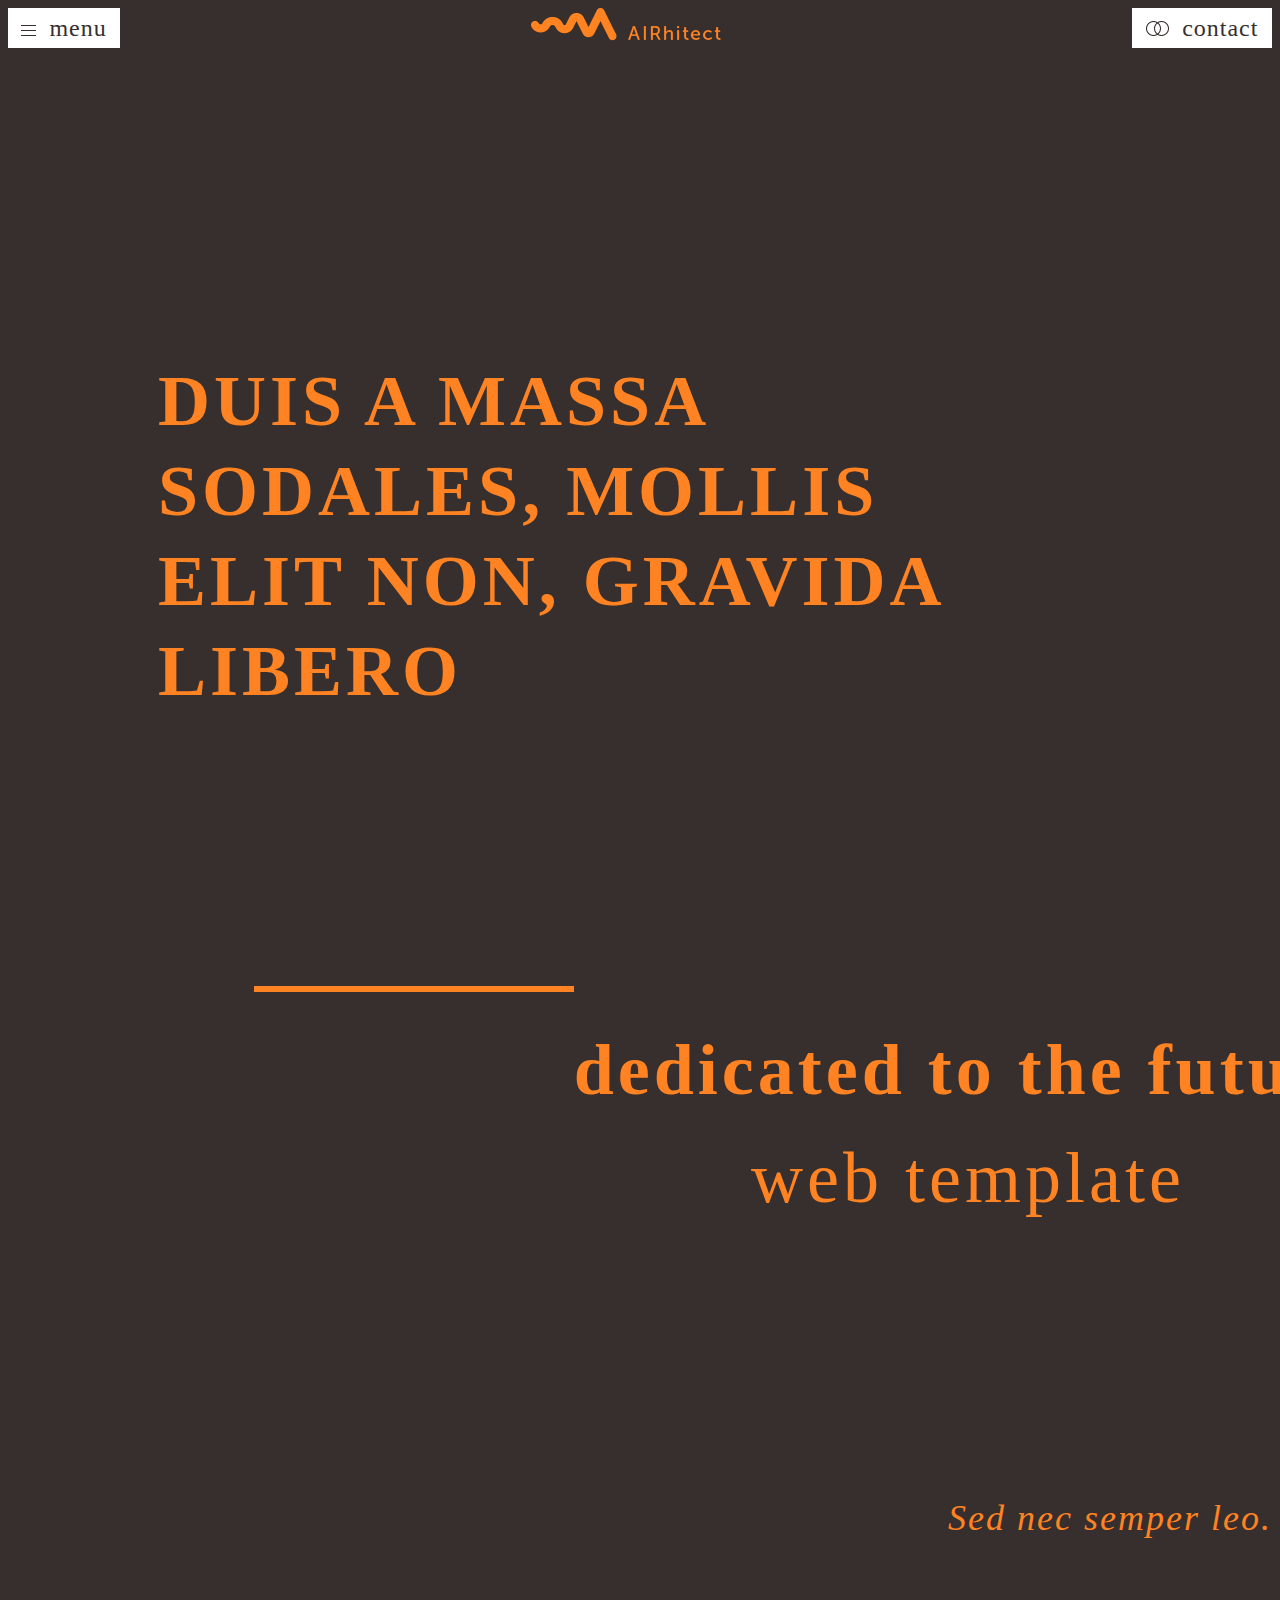
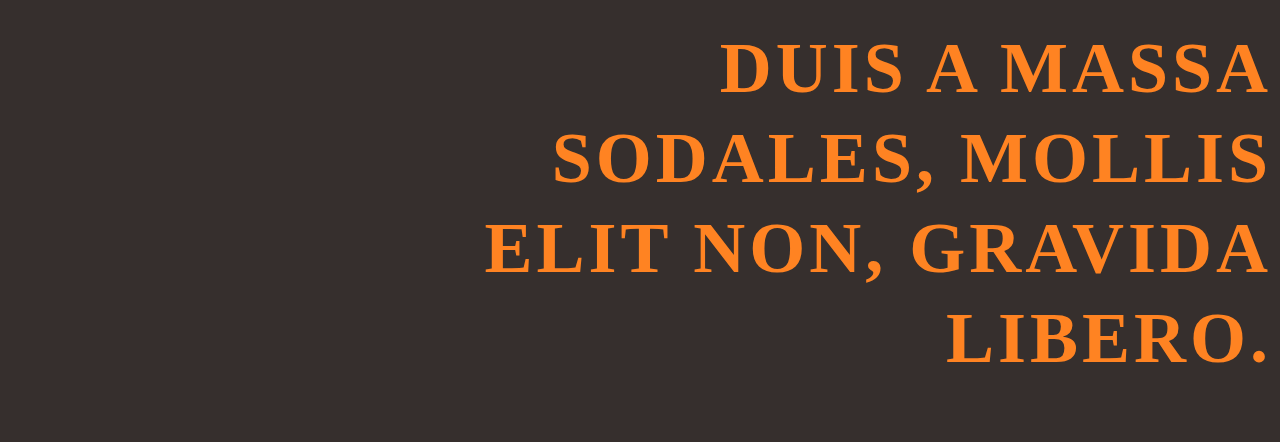
==== index.html @ 6c69bb8c "Add files via upload" ====
<!DOCTYPE html>
<html lang="en">
<head>
    <meta charset="UTF-8">
    <meta http-equiv="X-UA-Compatible" content="IE=edge">
    <meta name="viewport" content="width=device-width, initial-scale=1.0">
    <title>Test-Dev Manuel Szajowicz</title>
    <link href="stylesIndex.css" rel="stylesheet">
    <link rel="stylesheet" href="OwlCarousel2-2.3.4/dist/assets/owl.carousel.min.css">
    <link rel="stylesheet" href="OwlCarousel2-2.3.4/dist/assets/owl.theme.default.min.css">
</head>
<body>
    <header class="header">
        <div  class="menu">
            <div>
                <img src="images/MENU.png">
            </div>
            <div>
                <p>menu</p>
            </div>
        </div>

        <div>
            <img src="images/LOGO.png">
        </div>

        <div class="contact">
            <div>
                <img src="images/CONTACT.png">
            </div>
            <div>
                <p>contact</p>
            </div>
        </div>

    </header>
<div class="owl-carousel">
<div class="divgral item">
    <div class="title item">
            <h1>
                <span>
                DUIS A MASSA SODALES, MOLLIS ELIT NON, GRAVIDA LIBERO
            </span>
            </h1>
    </div>
</div>

    <div class="headline1">
        <img src="images/HEADLINE LINE.png">
        <div>
            <h2>dedicated to the future</h2>
            <p>web template</p>
        </div>
        <img src="images/HEADLINE LINE.png">
    </div>
    <div class="headline2">
        <p>Sed nec semper leo.</p>
        <h2>DUIS A MASSA SODALES, MOLLIS ELIT NON, GRAVIDA LIBERO.</h2>
    </div>

</div>

  
  
<script src="OwlCarousel2-2.3.4/docs/assets/vendors/jquery.min.js"></script>
<script src="OwlCarousel2-2.3.4/dist/owl.carousel.min.js"></script>
<script src="index.js"></script>
</body>
</html>
---- stylesIndex.css ----
body {
    background-image:url(https://i.imgur.com/A1frEpA.jpeg);
    background-size: cover;
    background-repeat: no-repeat;
    background-color: #362f2d;
    height: max-content;
}
.header{
    display: flex;
    justify-content: space-between;
}
.menu {
    width: 112px;
    height: 40px;
    background-color: #ffffff;
    font-size: 24px;
    letter-spacing: 1px;
    line-height: 24px;
    color: #362f2d;
    font-weight: 300;
    font-family: "Lato";
    display: flex;
    justify-content: space-evenly;
    align-items: center;
}
.contact {
    width: 140px;
    height: 40px;
    background-color: #ffffff;
    font-size: 24px;
    letter-spacing: 1px;
    line-height: 24px;
    color: #362f2d;
    font-weight: 300;
    font-family: "Lato";
    text-align: right;
    display: flex;
    justify-content: space-evenly;
    align-items: center;
}

.title {
    margin-left: 150px;
    padding-top: 260px;

    float: left;
    width: 798px;
    height: auto;
    color: #ff8322;
    font-family: "Museo Sans";

}
.title h1 {

    
    font-size: 72px;
    letter-spacing: 4px;
    line-height: 90px;
    margin-bottom: 10px;
    display: block;
}
.slides {
    display: flex;
    flex-flow: row wrap;
    justify-content: center;
    align-items: flex-end;
}

.divgral{
    display: flex;
    justify-content: space-between;
}
.title h1 span {
    background-color: #362f2d;
}
.headline1 {
    width: 1600px;
    display: flex;
    justify-content: center;
    flex-wrap: nowrap;
    margin-top: 260px;
    margin-left: 160px;
    margin-right: 160px;
    
}
.headline1 h2 {
    font-size: 72px;
letter-spacing: 4px;
line-height: 48px;
color: #ff8322;
font-family: "Museo Sans";
}
.headline1 p {
    font-size: 72px;
letter-spacing: 4px;
line-height: 24px;
color: #ff8322;
font-family: "Museo Sans";
text-align: center;
}
.headline1 img {
    max-height: 6px;
    max-width: 320px;
    display: flex;
    flex-direction: column;
    justify-content: center;
    align-items: center;
}
.headline2 {
    max-width: 800px;
    float: right;
    margin-top: 175px;
}
.headline2 h2 {
    font-size: 72px;
letter-spacing: 4px;
line-height: 90px;
color: #ff8322;
font-family: "Museo Sans";
text-align: right;
}
.headline2 p {
    font-size: 36px;
letter-spacing: 2px;
line-height: 90px;
color: #ff8322;
font-style: italic;
font-family: "Museo Sans";
text-align: right;
}
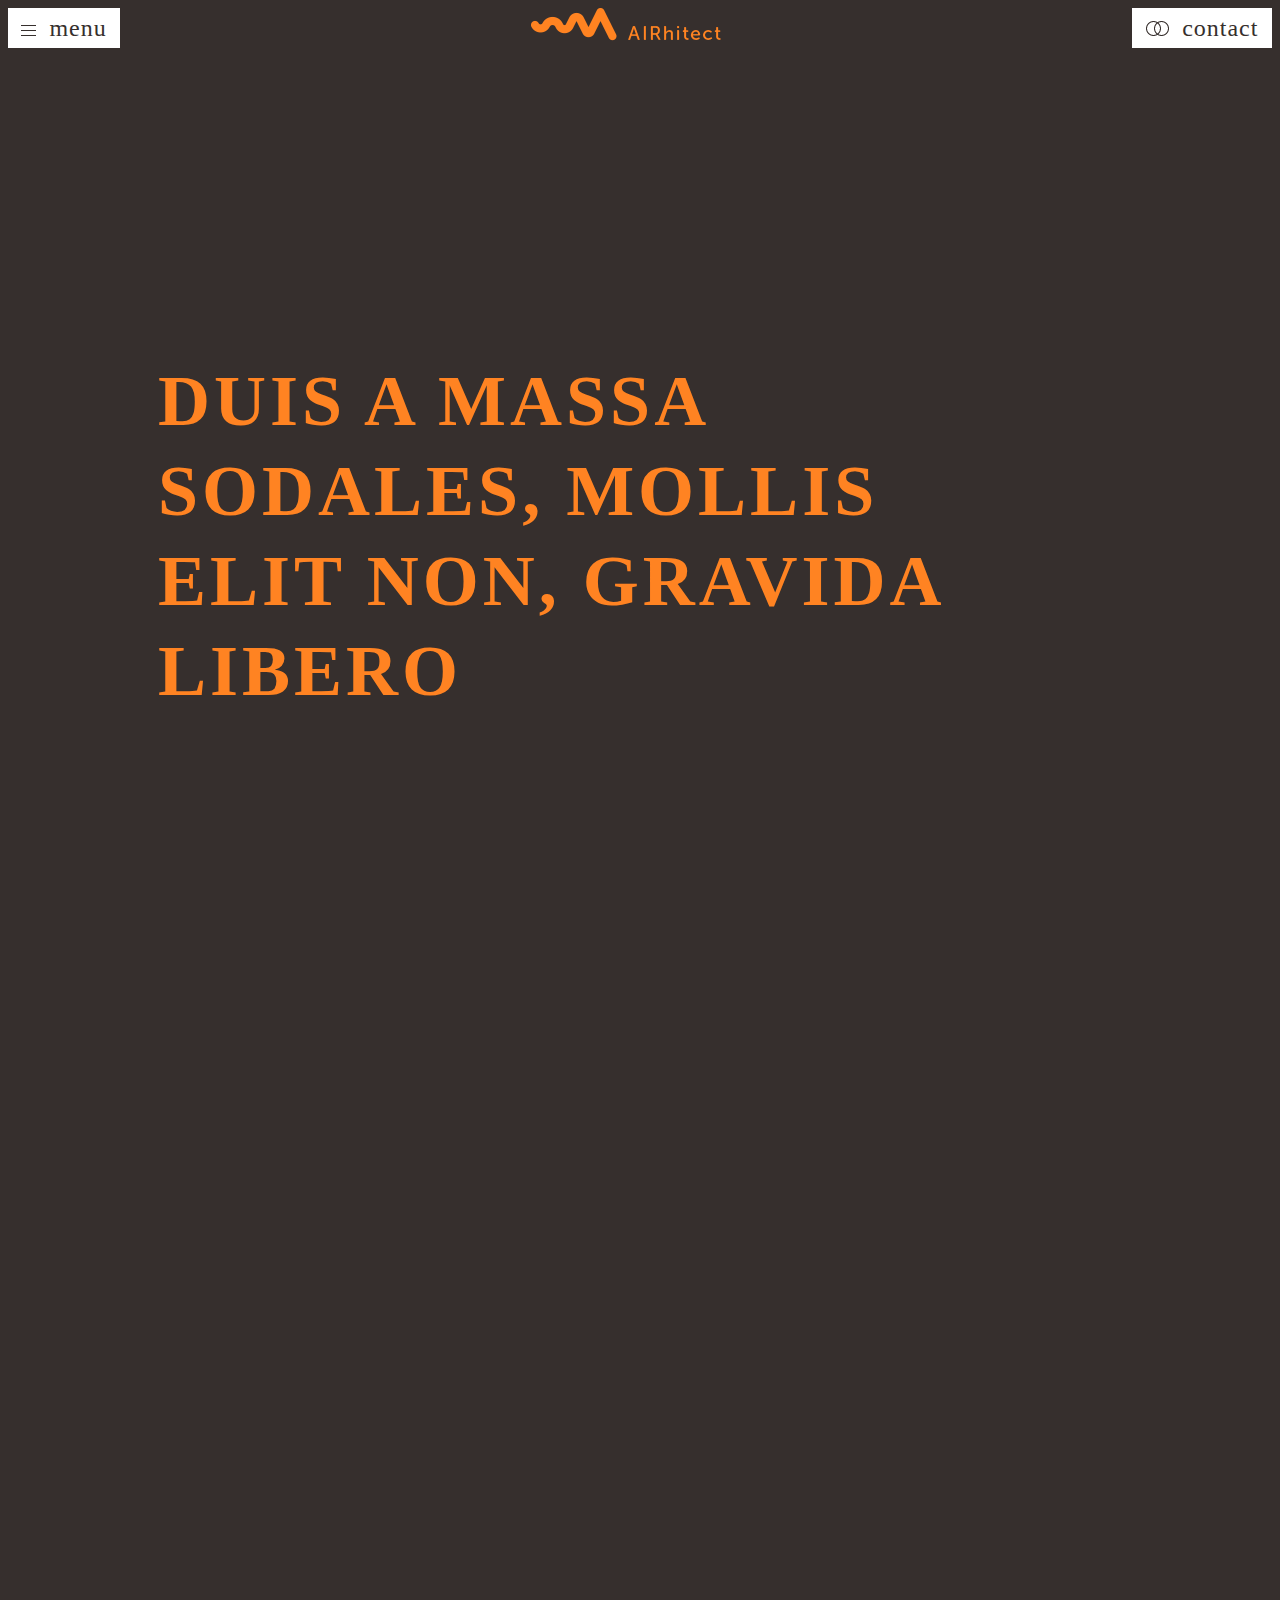
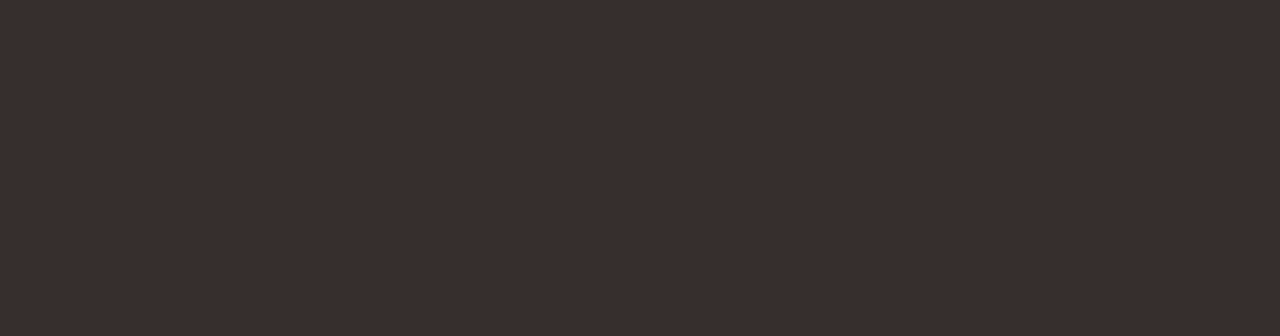
==== commit 631a4b5d: "Add files via upload" ====
--- a/index.html
+++ b/index.html
@@ -6,8 +6,8 @@
     <meta name="viewport" content="width=device-width, initial-scale=1.0">
     <title>Test-Dev Manuel Szajowicz</title>
     <link href="stylesIndex.css" rel="stylesheet">
-    <link rel="stylesheet" href="OwlCarousel2-2.3.4/dist/assets/owl.carousel.min.css">
-    <link rel="stylesheet" href="OwlCarousel2-2.3.4/dist/assets/owl.theme.default.min.css">
+    <link rel="stylesheet" href="owl.carousel.min.css">
+    <link rel="stylesheet" href="owl.theme.default.min.css">
 </head>
 <body>
     <header class="header">
@@ -35,7 +35,7 @@
 
     </header>
 <div class="owl-carousel">
-<div class="divgral item">
+<section class="divgral item">
     <div class="title item">
             <h1>
                 <span>
@@ -43,27 +43,27 @@
             </span>
             </h1>
     </div>
-</div>
+</section>
 
-    <div class="headline1">
+    <section class="headline1">
         <img src="images/HEADLINE LINE.png">
         <div>
             <h2>dedicated to the future</h2>
             <p>web template</p>
         </div>
         <img src="images/HEADLINE LINE.png">
-    </div>
-    <div class="headline2">
+    </section>
+    <section class="headline2">
         <p>Sed nec semper leo.</p>
         <h2>DUIS A MASSA SODALES, MOLLIS ELIT NON, GRAVIDA LIBERO.</h2>
-    </div>
+    </section>
 
 </div>
 
   
   
-<script src="OwlCarousel2-2.3.4/docs/assets/vendors/jquery.min.js"></script>
-<script src="OwlCarousel2-2.3.4/dist/owl.carousel.min.js"></script>
+<script src="jquery.min.js"></script>
+<script src="owl.carousel.min.js"></script>
 <script src="index.js"></script>
 </body>
 </html>--- a/stylesIndex.css
+++ b/stylesIndex.css
@@ -3,7 +3,7 @@
     background-size: cover;
     background-repeat: no-repeat;
     background-color: #362f2d;
-    height: max-content;
+    height: 1920px;
 }
 .header{
     display: flex;
@@ -42,7 +42,6 @@
 .title {
     margin-left: 150px;
     padding-top: 260px;
-
     float: left;
     width: 798px;
     height: auto;
@@ -51,8 +50,6 @@
 
 }
 .title h1 {
-
-    
     font-size: 72px;
     letter-spacing: 4px;
     line-height: 90px;
@@ -85,26 +82,23 @@
 }
 .headline1 h2 {
     font-size: 72px;
-letter-spacing: 4px;
-line-height: 48px;
-color: #ff8322;
-font-family: "Museo Sans";
+    letter-spacing: 4px;
+    line-height: 48px;
+    color: #ff8322;
+    font-family: "Museo Sans";
 }
 .headline1 p {
     font-size: 72px;
-letter-spacing: 4px;
-line-height: 24px;
-color: #ff8322;
-font-family: "Museo Sans";
-text-align: center;
+    letter-spacing: 4px;
+    line-height: 24px;
+    color: #ff8322;
+    font-family: "Museo Sans";
+    text-align: center;
 }
 .headline1 img {
     max-height: 6px;
     max-width: 320px;
-    display: flex;
-    flex-direction: column;
-    justify-content: center;
-    align-items: center;
+    margin-top: 90px;
 }
 .headline2 {
     max-width: 800px;
@@ -113,18 +107,61 @@
 }
 .headline2 h2 {
     font-size: 72px;
-letter-spacing: 4px;
-line-height: 90px;
-color: #ff8322;
-font-family: "Museo Sans";
-text-align: right;
+    letter-spacing: 4px;
+    line-height: 90px;
+    color: #ff8322;
+    font-family: "Museo Sans";
+    text-align: right;
 }
 .headline2 p {
     font-size: 36px;
-letter-spacing: 2px;
-line-height: 90px;
-color: #ff8322;
-font-style: italic;
-font-family: "Museo Sans";
-text-align: right;
+    letter-spacing: 2px;
+    line-height: 90px;
+    color: #ff8322;
+    font-style: italic;
+    font-family: "Museo Sans";
+    text-align: right;
+}
+
+@media (max-width: 1080px) and (max-height: 1920px) {
+    
+    .title {
+        font-size: 100px;
+        letter-spacing: 3px;
+        line-height: 130px;
+        color: #ff8322;
+        font-family: "Museo Sans";
+        margin-top: 520px;
+    }
+    .headline1 {
+        font-size: 144px;
+        letter-spacing: 7px;
+        line-height: 160px;
+        color: #ff8322;
+        font-family: "Museo Sans";
+        text-align: center;
+        width: 780px;
+        flex-wrap: wrap;
+        margin-top: 520px;
+    }
+    .headline1 p {
+        display: none;
+    }
+    .headline2 p {
+        font-size: 72px;
+        letter-spacing: 4px;
+        line-height: 90px;
+        color: #ff8322;
+        font-style: italic;
+        font-family: "Museo Sans";
+        text-align: right;
+    }
+    .headline2 h2 {
+        font-size: 100px;
+        letter-spacing: 5px;
+        line-height: 130px;
+        color: #ff8322;
+        font-family: "Museo Sans";
+        text-align: right;
+    }
 }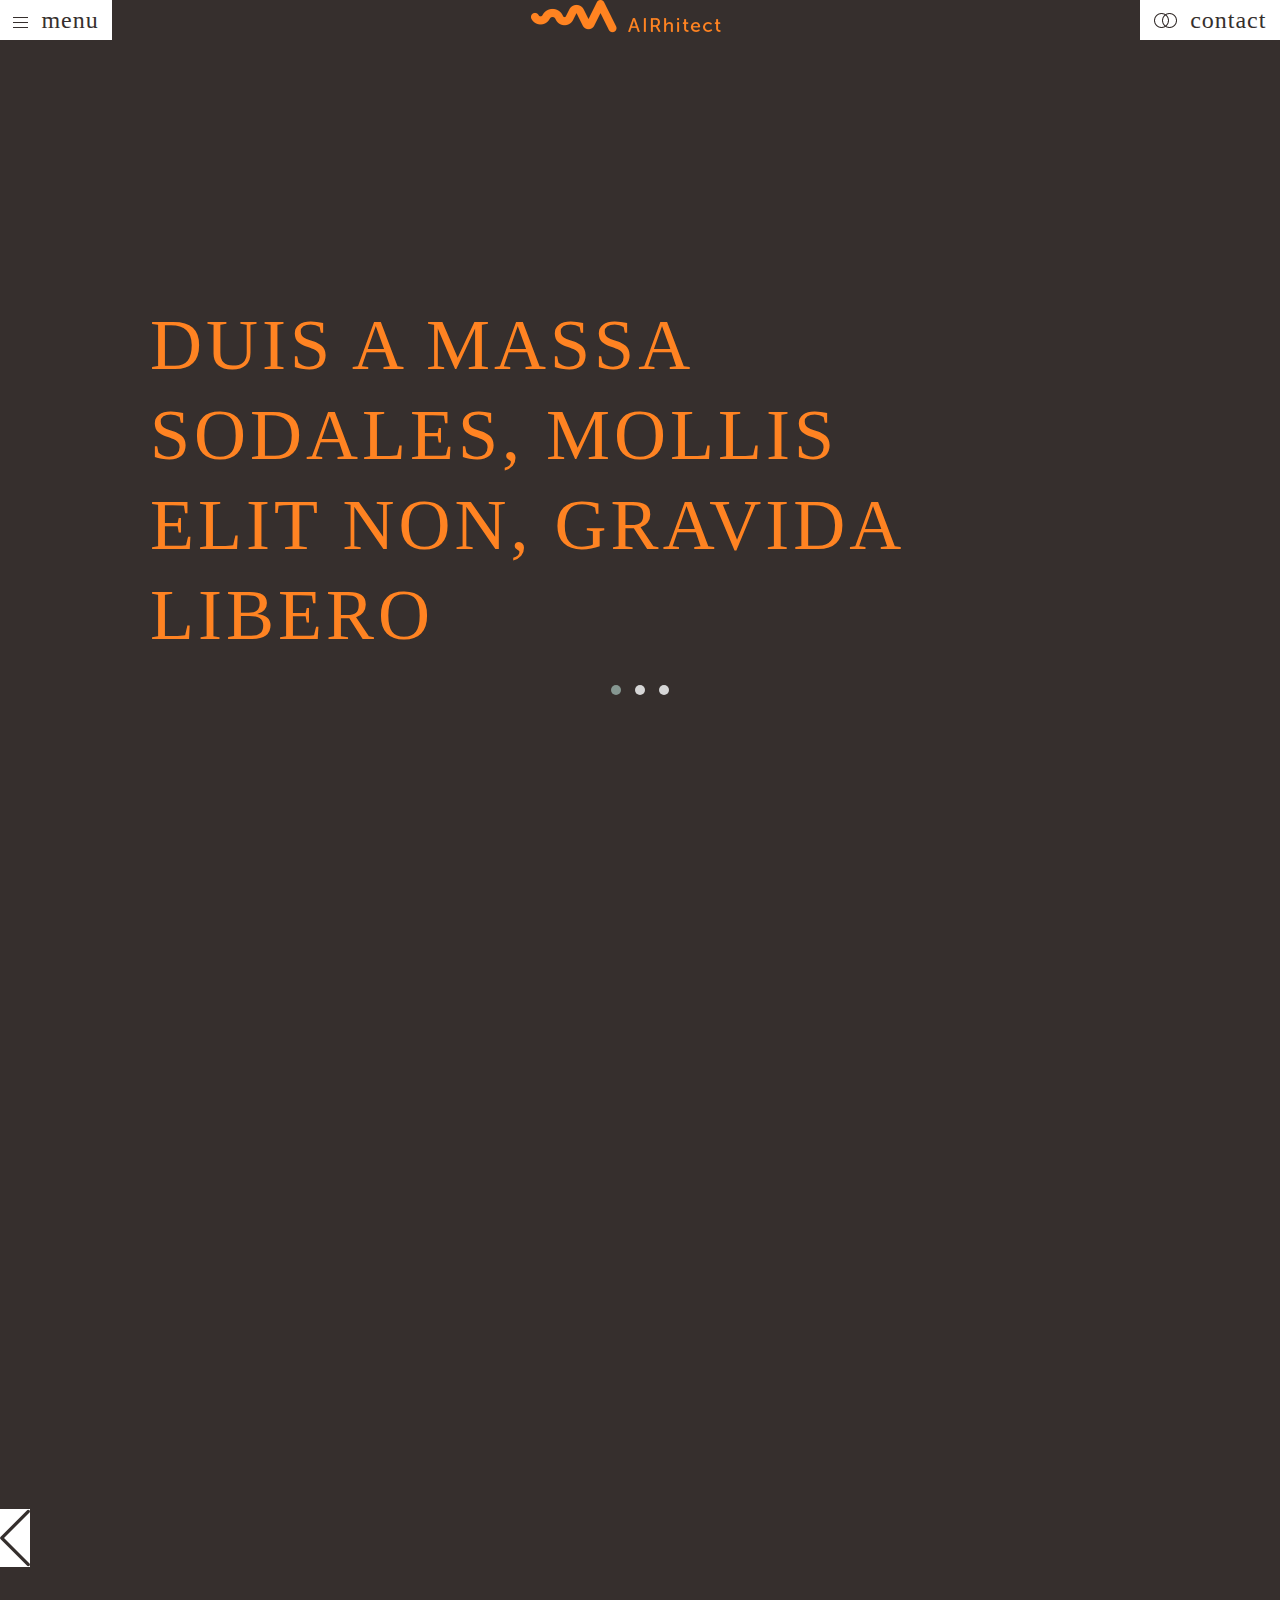
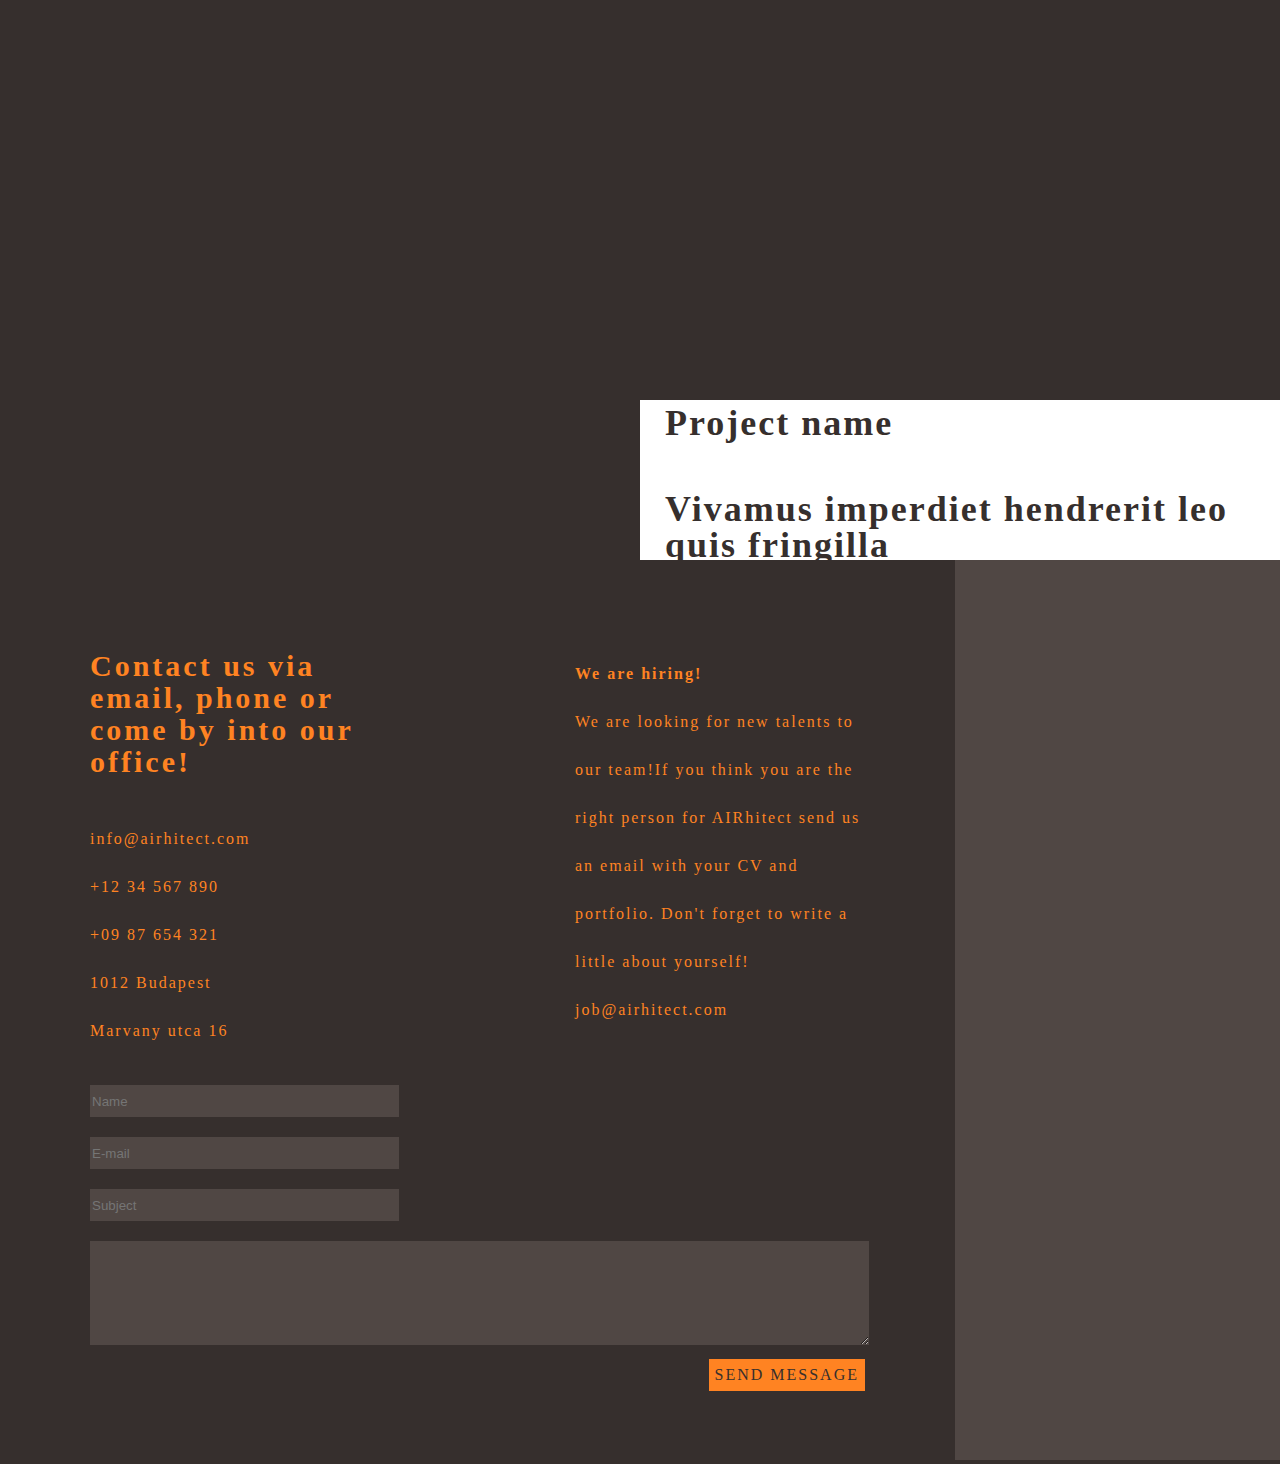
==== commit 3066e80c: "Add files via upload" ====
--- a/index.html
+++ b/index.html
@@ -5,11 +5,15 @@
     <meta http-equiv="X-UA-Compatible" content="IE=edge">
     <meta name="viewport" content="width=device-width, initial-scale=1.0">
     <title>Test-Dev Manuel Szajowicz</title>
-    <link href="stylesIndex.css" rel="stylesheet">
     <link rel="stylesheet" href="owl.carousel.min.css">
     <link rel="stylesheet" href="owl.theme.default.min.css">
+    <link href="stylesIndex.css" rel="stylesheet">
+    <link href="stylesContact.css" rel="stylesheet">
+    <link href="stylesProjects.css" rel="stylesheet">
 </head>
 <body>
+    <section class="home" id="home">
+    <!--test dev2-->
     <header class="header">
         <div  class="menu">
             <div>
@@ -24,7 +28,7 @@
             <img src="images/LOGO.png">
         </div>
 
-        <div class="contact">
+        <div class="contactHeader">
             <div>
                 <img src="images/CONTACT.png">
             </div>
@@ -34,8 +38,8 @@
         </div>
 
     </header>
-<div class="owl-carousel">
-<section class="divgral item">
+<div class="owl-carousel owl-theme">
+<section class="headline3 item">
     <div class="title item">
             <h1>
                 <span>
@@ -45,7 +49,7 @@
     </div>
 </section>
 
-    <section class="headline1">
+    <section class="headline1 item">
         <img src="images/HEADLINE LINE.png">
         <div>
             <h2>dedicated to the future</h2>
@@ -53,14 +57,70 @@
         </div>
         <img src="images/HEADLINE LINE.png">
     </section>
-    <section class="headline2">
+    <section class="headline2 item">
         <p>Sed nec semper leo.</p>
         <h2>DUIS A MASSA SODALES, MOLLIS ELIT NON, GRAVIDA LIBERO.</h2>
     </section>
 
 </div>
+</section>
+<section class="projects" id="projects">
+    <div class="arrowLeft">
+            
+            <a href="#home"><img src="images/ARROW LEFT.png"></a>
+            <a href="#contact"><img src="images/ARROW RIGHT.png"></a>
+        
+    </div>
+    <article class="projectArticle">
+        <aside class="projectName">
+            <p><b> Project name</b></p>
+            <p>Vivamus imperdiet hendrerit leo quis fringilla </p>
+        </aside>
+    </article>
+</section>
 
-  
+<section class="contact" id="contact">
+    <aside class="contactAside">
+        <div class="contactGral">
+            <article class="contactInfo">
+                <h2>Contact us via email, phone or come by into our office!</h2>
+                    <div class="contactRef">
+                        <span>info@airhitect.com</span>
+                        <span>+12 34 567 890</span>
+                        <span>+09 87 654 321</span>
+                        <span>1012 Budapest</span>
+                        <span>Marvany utca 16</span>
+                    </div>
+            </article>
+
+            <article class="contactHiring">
+                <h4>We are hiring!</h4>
+                <p>We are looking for new talents to our team!If you think you are the right person for AIRhitect send us an email with your CV and portfolio. Don't forget to write a little about yourself!</p>
+                <span>job@airhitect.com</span>
+            </article>
+        </div>
+        <article class="contactForm">
+            <form>
+                <input type="text" placeholder="Name" id="name">
+                <input type="email" placeholder="E-mail" id="email">
+                <input type="text" placeholder="Subject" id="subject">
+                <textarea></textarea>
+                <button type="submit">SEND MESSAGE</button>
+            </form>
+        </article>
+    </aside>
+    <section>
+        <div class="map">
+            <iframe src="https://www.google.com/maps/embed?pb=!1m14!1m8!1m3!1d5391.4396381300185!2d19.0263751!3d47.4953713!3m2!1i1024!2i768!4f13.1!3m3!1m2!1s0x4741dc25d4ad9a07%3A0x5b41f2bc2f5e42d9!2zQnVkYXBlc3QsIE3DoXJ2w6FueSB1LiAxNiwgMTAxMiBIdW5ncsOtYQ!5e0!3m2!1ses!2sar!4v1622411545799!5m2!1ses!2sar" 
+                width= 100% 
+                height= 100%
+                style="border:0;" 
+                allowfullscreen="" 
+            
+            ></iframe>
+        </div>
+    </section>
+</section>
   
 <script src="jquery.min.js"></script>
 <script src="owl.carousel.min.js"></script>
--- a/stylesIndex.css
+++ b/stylesIndex.css
@@ -1,9 +1,42 @@
-body {
+html, body, div, span, applet, object, iframe,
+h1, h2, h3, h4, h5, h6, p, blockquote, pre,
+a, abbr, acronym, address, big, cite, code,
+del, dfn, em, img, ins, kbd, q, s, samp,
+small, strike, strong, sub, sup, tt, var,
+b, u, i, center,
+dl, dt, dd, ol, ul, li,
+fieldset, form, label, legend,
+table, caption, tbody, tfoot, thead, tr, th, td,
+article, aside, canvas, details, embed, 
+figure, figcaption, footer, header, hgroup, 
+menu, nav, output, ruby, section, summary,
+time, mark, audio, video {
+	margin: 0;
+	padding: 0;
+	border: 0;
+	font-size: 100%;
+	font: inherit;
+	vertical-align: baseline;
+}
+.owl-theme .owl-controls .owl-page {
+    display: inline-block;
+}
+.owl-theme .owl-controls .owl-page span {
+    background: none repeat scroll 0 0 #869791;
+    border-radius: 20px;
+    display: block;
+    height: 12px;
+    margin: 5px 7px;
+    opacity: 0.5;
+    width: 12px;
+}
+
+.home {
     background-image:url(https://i.imgur.com/A1frEpA.jpeg);
     background-size: cover;
     background-repeat: no-repeat;
     background-color: #362f2d;
-    height: 1920px;
+    height: 1080px;
 }
 .header{
     display: flex;
@@ -23,7 +56,7 @@
     justify-content: space-evenly;
     align-items: center;
 }
-.contact {
+.contactHeader {
     width: 140px;
     height: 40px;
     background-color: #ffffff;
@@ -63,7 +96,7 @@
     align-items: flex-end;
 }
 
-.divgral{
+.headline3{
     display: flex;
     justify-content: space-between;
 }
@@ -98,7 +131,9 @@
 .headline1 img {
     max-height: 6px;
     max-width: 320px;
-    margin-top: 90px;
+    margin-top: 25px;
+    margin-left: 20px;
+    margin-right: 20px;
 }
 .headline2 {
     max-width: 800px;
@@ -124,14 +159,17 @@
 }
 
 @media (max-width: 1080px) and (max-height: 1920px) {
-    
+    body {
+        position: absolute;
+        width: 1080px;
+    }
     .title {
         font-size: 100px;
         letter-spacing: 3px;
         line-height: 130px;
         color: #ff8322;
         font-family: "Museo Sans";
-        margin-top: 520px;
+        margin-top: 400px;
     }
     .headline1 {
         font-size: 144px;
@@ -144,6 +182,10 @@
         flex-wrap: wrap;
         margin-top: 520px;
     }
+    .headline1 img {
+        margin-top: 50px;
+        margin-bottom: 50px;
+    }
     .headline1 p {
         display: none;
     }
@@ -164,4 +206,9 @@
         font-family: "Museo Sans";
         text-align: right;
     }
+    .home {
+        width: 1080px;
+        height: 1920px;
+    }
+    
 }--- a/stylesContact.css
+++ b/stylesContact.css
@@ -0,0 +1,236 @@
+html, body, div, span, applet, object, iframe,
+h1, h2, h3, h4, h5, h6, p, blockquote, pre,
+a, abbr, acronym, address, big, cite, code,
+del, dfn, em, img, ins, kbd, q, s, samp,
+small, strike, strong, sub, sup, tt, var,
+b, u, i, center,
+dl, dt, dd, ol, ul, li,
+fieldset, form, label, legend,
+table, caption, tbody, tfoot, thead, tr, th, td,
+article, aside, canvas, details, embed, 
+figure, figcaption, footer, header, hgroup, 
+menu, nav, output, ruby, section, summary,
+time, mark, audio, video {
+	margin: 0;
+	padding: 0;
+	border: 0;
+	font-size: 100%;
+	font: inherit;
+	vertical-align: baseline;
+}
+body {
+    background-color: #362f2d;
+    max-width: 1920px;
+}
+
+.container {
+    width: 100%;
+    height: 100%;
+    position: relative;
+}
+.map {
+    height: 100%;
+    width: 50%;
+    position: absolute;
+    background-color: #504744;
+    
+}
+.contactForm {
+    margin: 10px 10px 10px 80px;
+    display: flex;
+    flex-direction: column;
+    max-width: 785px;
+    height: 330px;
+}
+.contactForm input {
+    height: 30px;
+    margin: 10px;
+    margin-right: 630px;
+    width: 305px;
+    color: #ff8322;
+    background-color: #504744 ;
+    display: initial;
+    border-style: none;
+}
+.contactForm textarea {
+    width: 775px;
+    height: 100px;
+    color: #ff8322;
+    background-color: #504744 ;
+    display: initial;
+    border-style: none;
+    margin: 10px;
+}
+.contactForm button {
+    float: right;
+    font-size: 16px;
+    letter-spacing: 2px;
+    line-height: 30px;
+    color: #362f2d;
+    font-weight: 400;
+    font-family: "Lato";
+    text-align: center;
+    background-color: #ff8322;
+    border-style: none;
+}
+.contact {
+    width: 89vh;
+    height: 100vh;
+    display: flex;
+    justify-content: space-between;
+    margin: 0;
+}
+.contactAside{
+    display: flex;
+    flex-wrap: wrap;
+    justify-content: space-between;
+    max-width: 960px;
+}
+.contactHiring {
+    width: 290px;
+    height: 268px;
+    margin: 90px;
+}
+
+.contactHiring p {
+    font-size: 16px;
+    letter-spacing: 2px;
+    line-height: 48px;
+    color: #ff8322;
+    font-weight: 300;
+    font-family: "Lato";
+}
+.contactHiring span {
+    font-size: 16px;
+    letter-spacing: 2px;
+    line-height: 48px;
+    color: #ff8322;
+    font-weight: 300;
+    font-family: "Lato";
+}
+.contactHiring h4 {
+    font-size: 16px;
+    letter-spacing: 2px;
+    line-height: 48px;
+    color: #ff8322;
+    font-weight: 900;
+    font-family: "Lato";
+}
+.contactInfo {
+    margin: 90px;
+}
+.contactInfo h2 {
+    width: 305px;
+    height: 165px;
+    font-size: 30px;
+    letter-spacing: 3px;
+    line-height: 32px;
+    color: #ff8322;
+    font-weight: 900;
+    font-family: "Lato";
+}
+.contactInfo span {
+    width: 260px;
+    height: 231px;
+    font-size: 16px;
+    letter-spacing: 2px;
+    line-height: 48px;
+    color: #ff8322;
+    font-weight: 300;
+    font-family: "Lato";
+}
+.contactRef {
+    max-width: 161px;
+}
+.contactGral {
+    display: flex;
+    justify-content: space-evenly;
+    max-height: 460px;
+    max-width: 960px;
+}
+
+@media (max-width: 1080px) and (max-height: 5000px) {
+    .map {
+        height: 100%;
+        width: 100%;
+    }
+    .contact {
+        display: block;
+        width: 1080px;
+        overflow:auto;
+    }
+    .contactGral {
+        display: block;
+    }
+    .contactInfo h2 {
+        width: 800px;
+        height: 414px;
+        font-size: 90px;
+        letter-spacing: 9px;
+        line-height: 110px;
+        color: #ff8322;
+        font-weight: 900;
+        font-family: "Lato";
+    }
+    .contactHiring h4 {
+        width: 800px;
+        font-size: 60px;
+        letter-spacing: 2px;
+        line-height: 80px;
+        color: #ff8322;
+        font-weight: 900;
+        font-family: "Lato";
+    }
+    .contactHiring p {
+        width: 800px;
+        height: 500px;
+        font-size: 60px;
+        letter-spacing: 2px;
+        line-height: 80px;
+        color: #ff8322;
+        font-family: "Lato";
+    }
+    .contactHiring span {
+        width: 800px;
+        height: 909px;
+        font-size: 60px;
+        letter-spacing: 2px;
+        line-height: 360px;
+        color: #ff8322;
+        font-family: "Lato";
+            }
+    .contactForm {
+        height: 880px;
+        width: 800px;
+        margin-top: 1700px;
+    }
+    .contactForm input {
+        width: 796px;
+    }
+    .contactForm textarea {
+        width: 796px;
+    }
+    .contactForm button {
+        width: 440px;
+        height: 120px;
+    }
+    .contactForm form {
+        width: 810px;
+    }
+    .contactRef {
+        width: 720px;
+        height: 506px;
+        max-width: 450px;
+    }
+    .contactRef span {
+        line-height: 80px;
+        color: #ff8322;
+        font-weight: 300;
+        font-size: 60px;
+        font-family: "Lato";
+    }
+    .contactAside {
+        max-width: 1080px;
+    }
+    
+}--- a/stylesProjects.css
+++ b/stylesProjects.css
@@ -0,0 +1,75 @@
+
+.projects {
+    background-image: url(https://i.imgur.com/p6sQdAv.jpg);
+    background-repeat: no-repeat;
+    background-size: cover;
+    height: 1080px;
+    width: 1920px;
+}
+
+
+
+.arrowLeft {
+    display: flex;
+    flex-direction: row;
+    justify-content: space-between;
+    align-items: center;
+    height: 85.2%;
+}
+.projectName {
+    display: flex;
+    flex-flow: column nowrap;
+    justify-content: center;
+    width: 640px;
+    background-color: white;
+    max-height: 160px;
+}
+.projectName p {
+    height: 65px;
+    font-size: 36px;
+    letter-spacing: 2px;
+    line-height: 36px;
+    color: #362f2d;
+    font-weight: 900;
+    font-family: "Lato";
+    margin: 25px;
+}
+
+
+.projectArticle {
+    display: flex;
+    justify-content: center;
+}
+
+@media (max-width: 1080px) and (max-height: 1920px) {
+    .projects {
+        background-image: url(https://i.imgur.com/GAAM4DJ.jpeg);
+        background-position: center;
+        height: 1920px;
+        width: 1080px;
+    }
+
+    
+    .projectName {
+        width: 960px;
+        height: 270px;
+        max-height: none;
+    }
+    .projectName p{
+        width: 944px;
+        height: 223px;
+        font-size: 60px;
+        letter-spacing: 2px;
+        line-height: 72px;
+        color: #362f2d;
+        font-weight: 900;
+        font-family: "Lato";
+    }
+    .arrowLeft {
+        height: 80%;
+    }
+    .arrowLeft img {
+        width: 100px;
+        height: 133px;
+    }
+}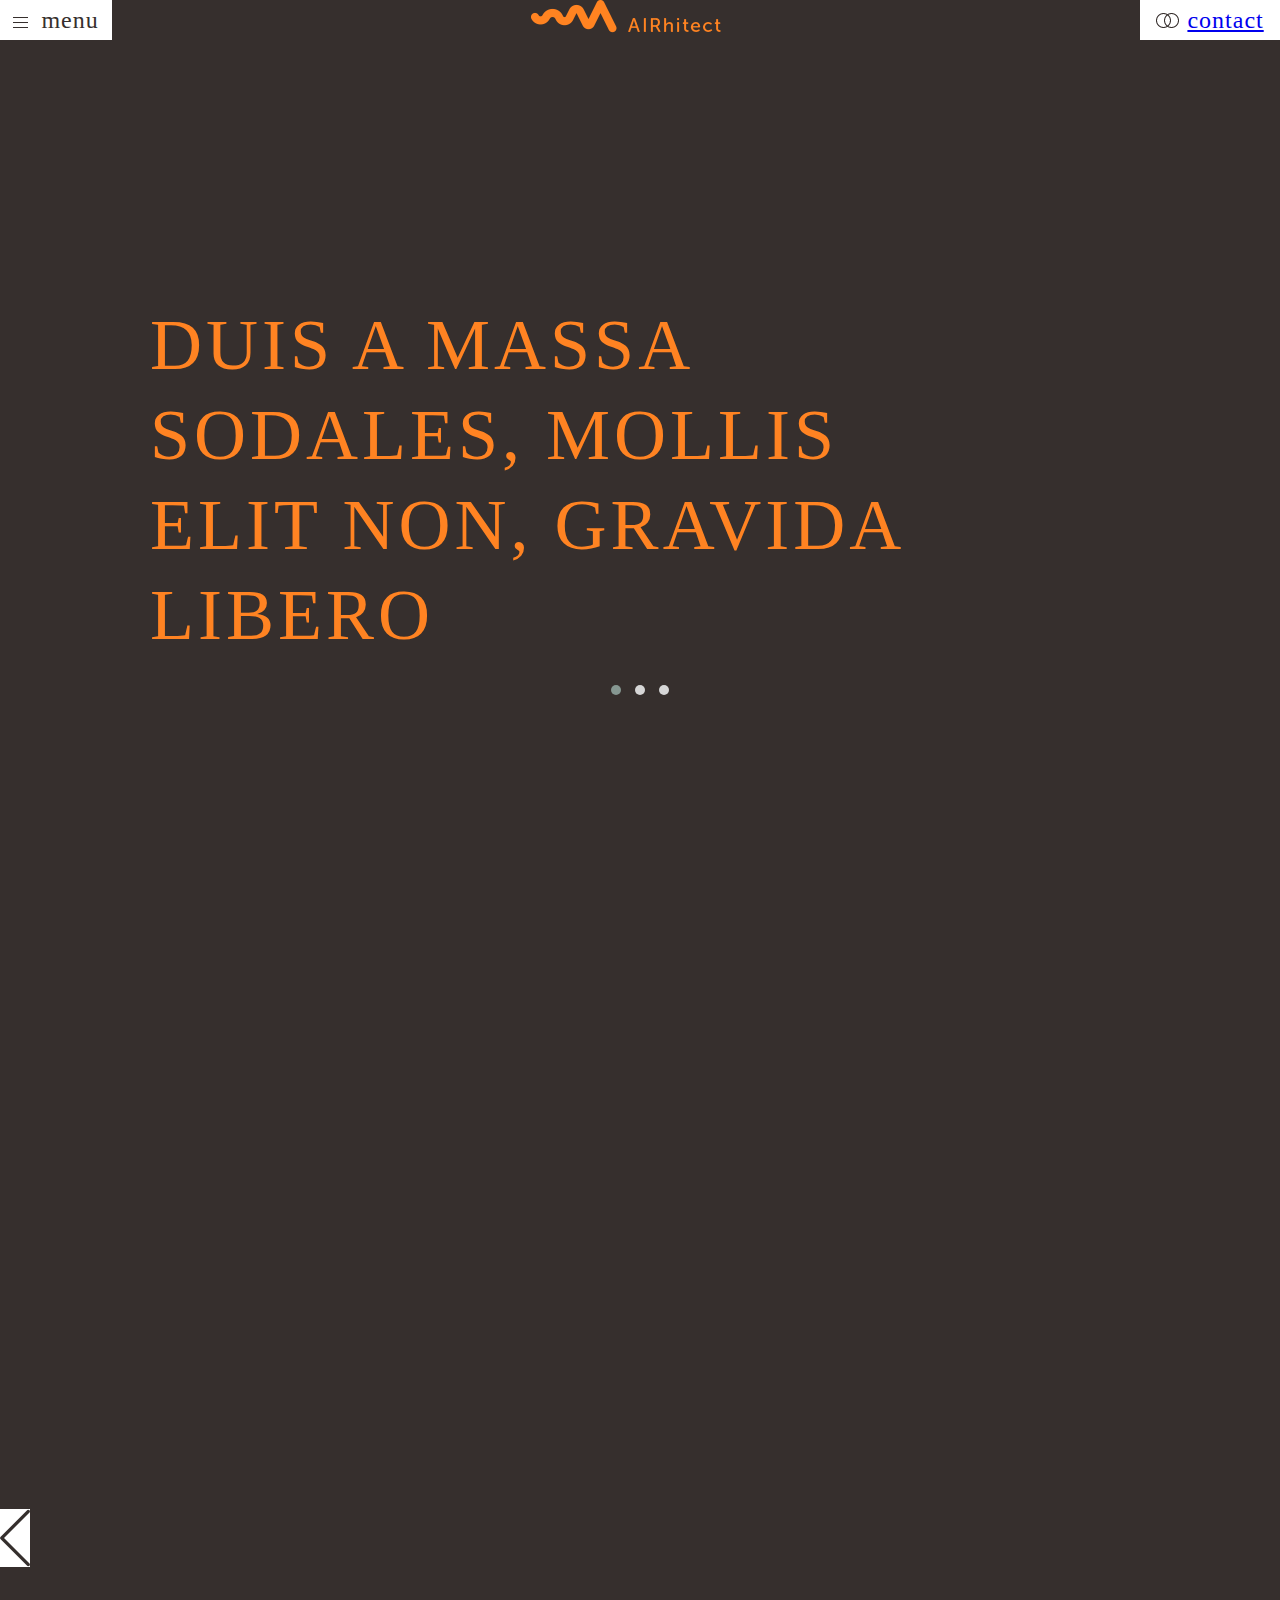
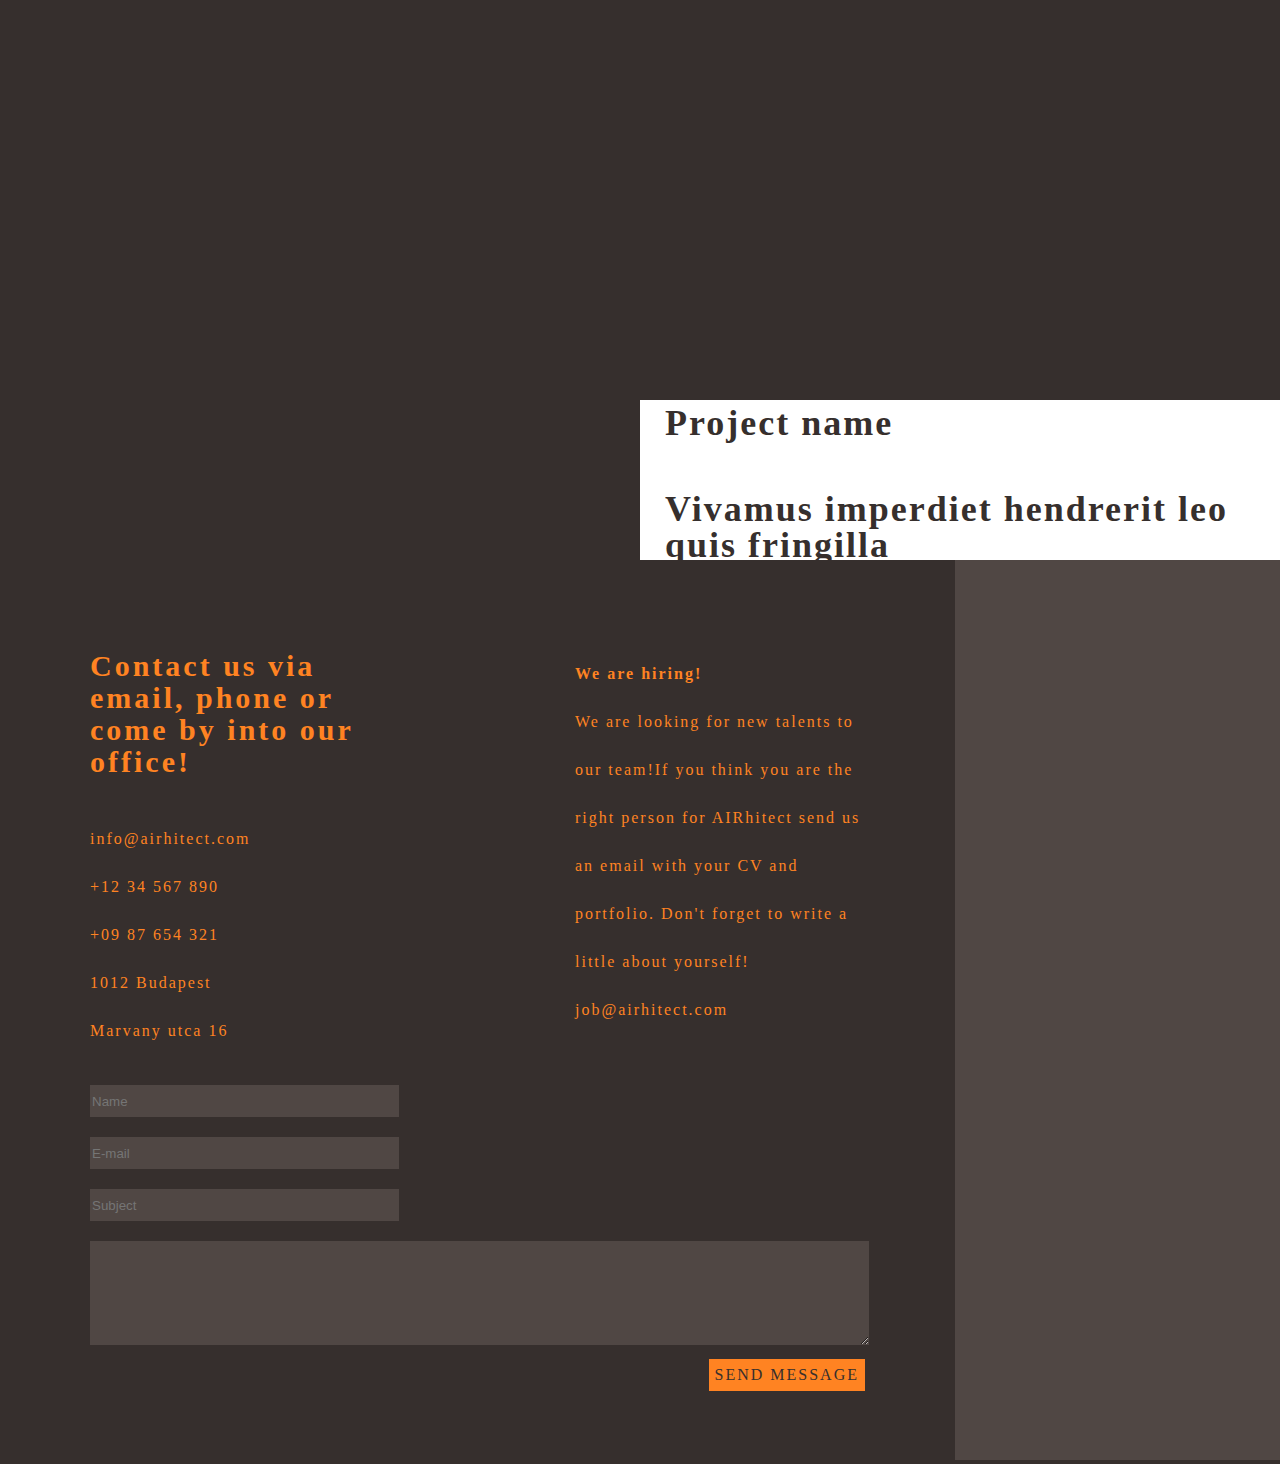
==== commit 976310d9: "Add files via upload" ====
--- a/index.html
+++ b/index.html
@@ -17,7 +17,7 @@
     <header class="header">
         <div  class="menu">
             <div>
-                <img src="images/MENU.png">
+                <img src="images/MENU.png" alt="menu">
             </div>
             <div>
                 <p>menu</p>
@@ -25,16 +25,18 @@
         </div>
 
         <div>
-            <img src="images/LOGO.png">
+            <img src="images/LOGO.png" alt="logoAIRhitect">
         </div>
 
         <div class="contactHeader">
-            <div>
-                <img src="images/CONTACT.png">
-            </div>
-            <div>
-                <p>contact</p>
-            </div>
+            <a href="#contact"></a>
+                <div>
+                <a href="#contact"> <img src="images/CONTACT.png" alt="contact">
+                </div>
+                <div>
+                    <p>contact</p>
+                </div>
+            <a href="#contact"></a>
         </div>
 
     </header>
@@ -50,12 +52,12 @@
 </section>
 
     <section class="headline1 item">
-        <img src="images/HEADLINE LINE.png">
+        <img src="images/HEADLINE LINE.png" alt="line">
         <div>
             <h2>dedicated to the future</h2>
             <p>web template</p>
         </div>
-        <img src="images/HEADLINE LINE.png">
+        <img src="images/HEADLINE LINE.png" alt="line">
     </section>
     <section class="headline2 item">
         <p>Sed nec semper leo.</p>
@@ -67,8 +69,8 @@
 <section class="projects" id="projects">
     <div class="arrowLeft">
             
-            <a href="#home"><img src="images/ARROW LEFT.png"></a>
-            <a href="#contact"><img src="images/ARROW RIGHT.png"></a>
+            <a href="#home"><img src="images/ARROW LEFT.png" alt="arrow left"></a>
+            <a href="#contact"><img src="images/ARROW RIGHT.png" alt="arrow right"></a>
         
     </div>
     <article class="projectArticle">
